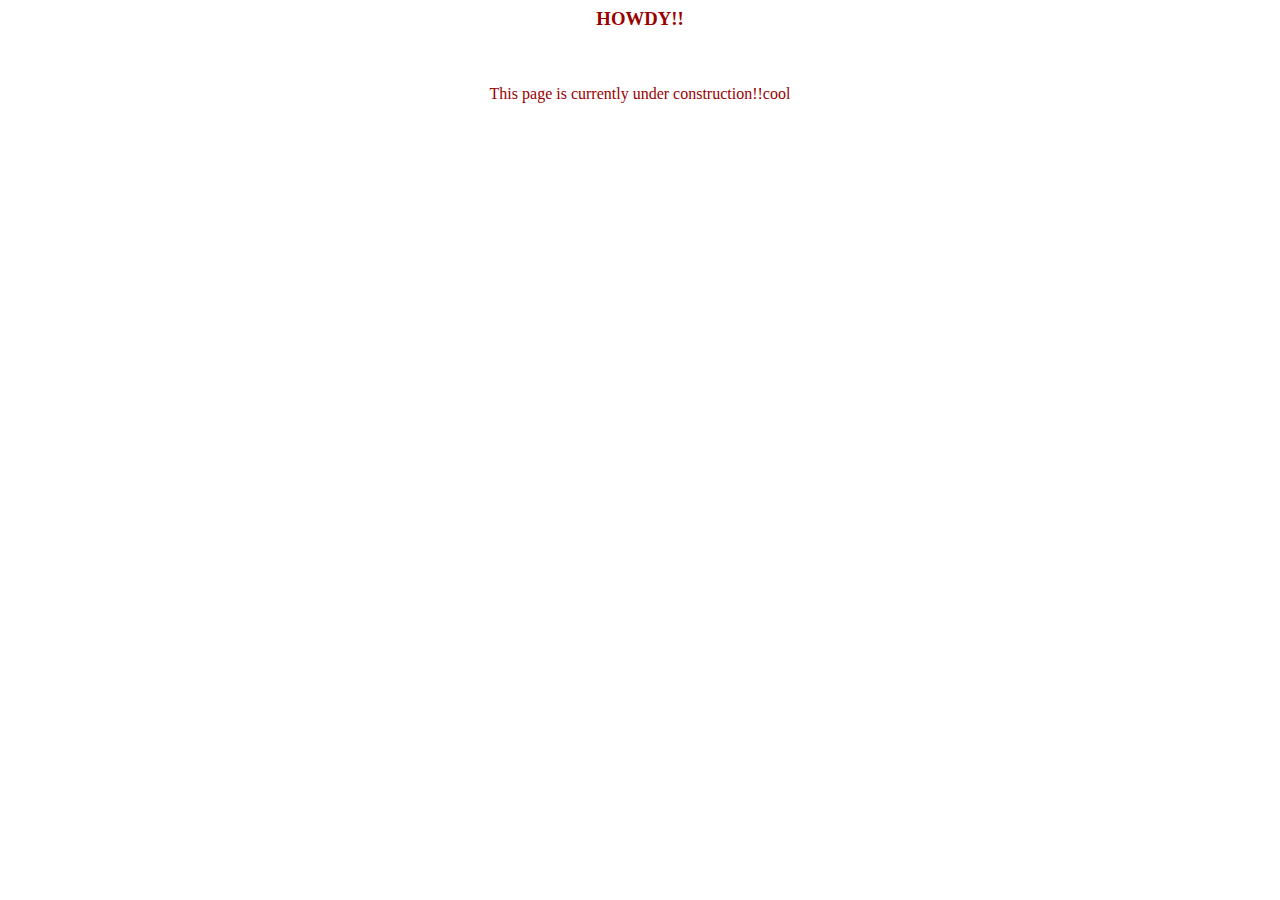
==== index.html @ a37c8d68 "added index.html" ====
<!DOCTYPE HTML PUBLIC "-//W3C//DTD HTML 4.01 Transitional//EN">
<html>
<head>
<title>TEST</title>
<meta http-equiv="Content-Type" content="text/html; charset=iso-8859-1">
</head>

<body>
<table width="100%" border="0" cellspacing="0" cellpadding="0">
  <tr>
    <td align="center"><h3><font color="#990000">HOWDY!!</font></h3></td>
  </tr>
  <tr>
    <td align="center"><font color="#990000"><br><br>This page is currently under construction!!cool</font></td>
  </tr>
</table>

</body>
</html>
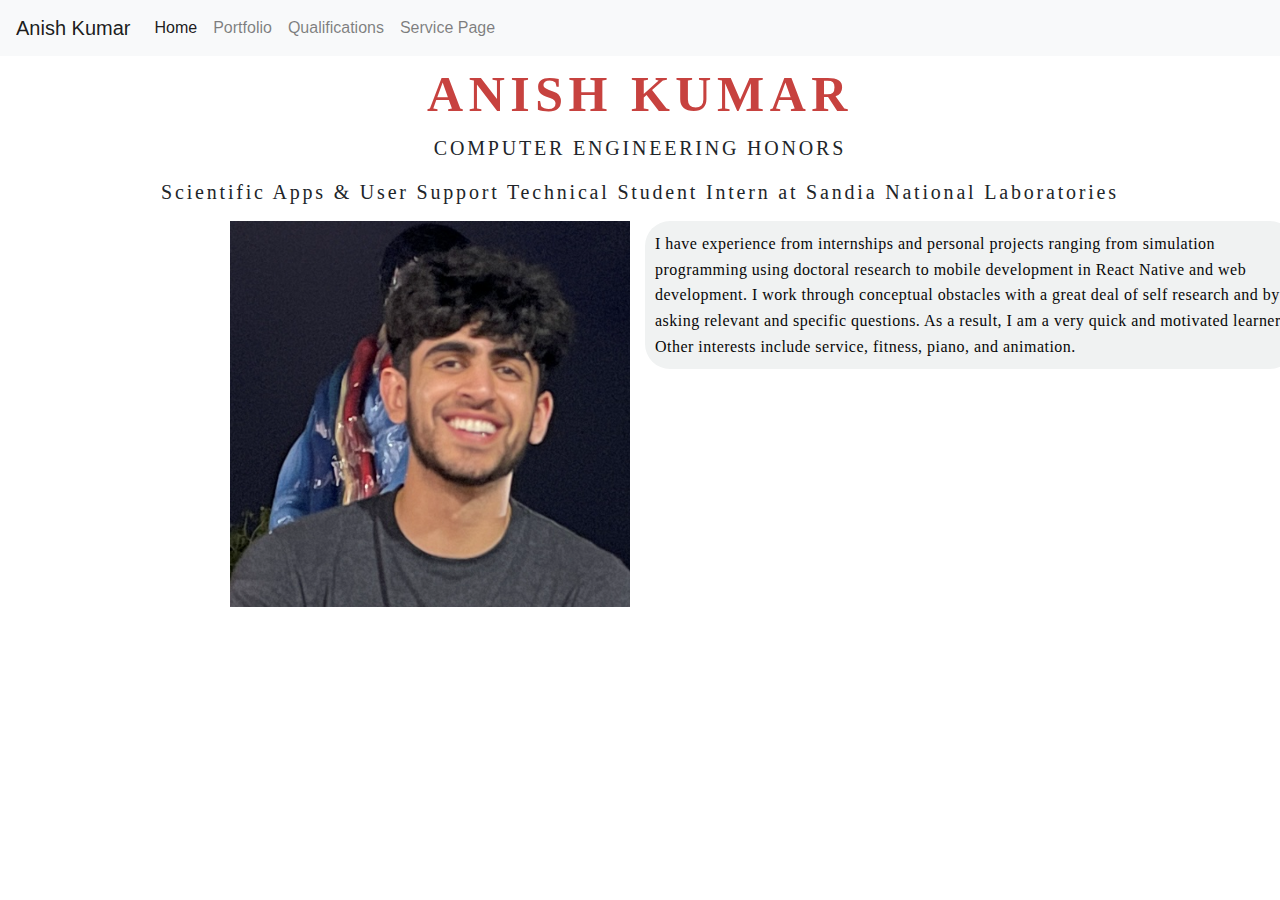
==== commit 4de22b7a: "Created a lot of new files" ====
--- a/index.html
+++ b/index.html
@@ -1,19 +1,55 @@
 <!DOCTYPE HTML PUBLIC "-//W3C//DTD HTML 4.01 Transitional//EN">
 <html>
 <head>
-<title>TEST</title>
+
+<title>Home</title>
 <meta http-equiv="Content-Type" content="text/html; charset=iso-8859-1">
+<!-- Latest compiled and minified CSS -->
+<link rel="stylesheet" href="https://stackpath.bootstrapcdn.com/bootstrap/4.4.1/css/bootstrap.min.css" integrity="sha384-Vkoo8x4CGsO3+Hhxv8T/Q5PaXtkKtu6ug5TOeNV6gBiFeWPGFN9MuhOf23Q9Ifjh" crossorigin="anonymous">
+
+<!-- jQuery library -->
+<script src="https://ajax.googleapis.com/ajax/libs/jquery/3.5.1/jquery.min.js"></script>
+
+
+
+
+<!-- Latest compiled JavaScript -->
+<script src="https://maxcdn.bootstrapcdn.com/bootstrap/3.4.1/js/bootstrap.min.js"></script>
+<link rel="stylesheet" href="index.css">
+
+<script>
+
+  $(function(){
+    $("#navbar").load("navbar.html");
+  });
+  
+  </script>
 </head>
 
 <body>
-<table width="100%" border="0" cellspacing="0" cellpadding="0">
-  <tr>
-    <td align="center"><h3><font color="#990000">HOWDY!!</font></h3></td>
-  </tr>
-  <tr>
-    <td align="center"><font color="#990000"><br><br>This page is currently under construction!!cool</font></td>
-  </tr>
-</table>
 
+  
+  <div id="navbar"></div> 
+  <!-- <object name="foo" type="text/html" data="navbar.html" width = "100%"></object> -->
+
+  
+  
+  
+<div class = "details">
+<div class = "name">Anish Kumar</div>
+<div id = "major" class ="sub-details">Computer Engineering Honors</div>
+<div id = "job" class = "sub-details">Scientific Apps & User Support Technical Student Intern at Sandia National Laboratories</div>
+</div> 
+<div class = "row align-items-start">
+<div id = "pic" class="col ">
+  <img id ="pict" src = "pic.PNG" width="400" 
+  height="auto" align="right">
+</div>
+<div id = "intro" class="col"> 
+
+  I have experience from internships and personal projects ranging from simulation programming using doctoral research to mobile development in React Native and web development. I work through conceptual obstacles with a great deal of self research and by asking relevant and specific questions. As a result, I am a very quick and motivated learner. Other interests include service, fitness, piano, and animation.
+
+</div>
+</div>
 </body>
 </html>
--- a/index.css
+++ b/index.css
@@ -0,0 +1,51 @@
+.details {
+    text-align: center;
+}
+.name {
+    font-family: proxima-nova;
+    font-weight: 600;
+    font-style: normal;
+    font-size: 50px;
+    letter-spacing: .11em;
+    line-height: 1em;
+    text-transform: uppercase;
+    color: #c7423f;
+    
+    padding:1%
+}
+
+.sub-details {
+    font-family: din-condensed-web;
+    font-weight: 400;
+    font-style: normal;
+    font-size: 20px;
+    letter-spacing: .14em;
+    line-height: 1.6em;
+    padding-bottom:1%
+    /* text-transform: uppercase; */
+}
+
+#major {
+    text-transform: uppercase; 
+}
+
+#intro, .project {
+    font-family: Lato;
+    font-weight: 400;
+    font-style: normal;
+    font-size: 16px;
+    letter-spacing: .03em;
+    line-height: 1.6em;
+    text-transform: none;
+    color: #070707;
+    position: relative;
+    overflow: hidden;
+    background-color: #f0f2f2;
+    border-radius: 25px;
+    text-align: left;
+    padding: 10px
+}
+#pict {
+    width:"400" ;
+     height:"500"
+}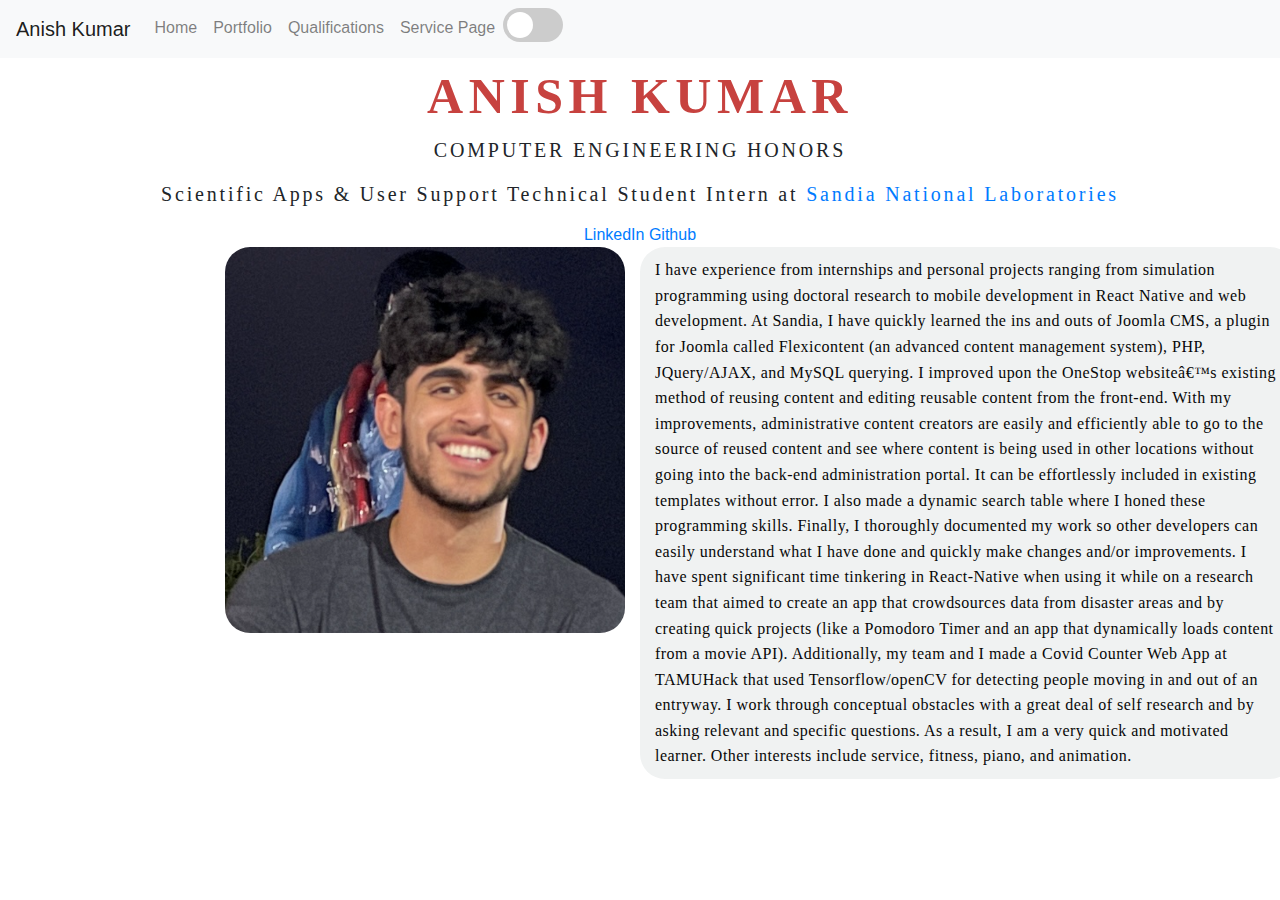
==== commit 66db1b66: "final" ====
--- a/index.html
+++ b/index.html
@@ -3,6 +3,7 @@
 <head>
 
 <title>Home</title>
+<script src="toggle.js"></script>
 <meta http-equiv="Content-Type" content="text/html; charset=iso-8859-1">
 <!-- Latest compiled and minified CSS -->
 <link rel="stylesheet" href="https://stackpath.bootstrapcdn.com/bootstrap/4.4.1/css/bootstrap.min.css" integrity="sha384-Vkoo8x4CGsO3+Hhxv8T/Q5PaXtkKtu6ug5TOeNV6gBiFeWPGFN9MuhOf23Q9Ifjh" crossorigin="anonymous">
@@ -38,16 +39,24 @@
 <div class = "details">
 <div class = "name">Anish Kumar</div>
 <div id = "major" class ="sub-details">Computer Engineering Honors</div>
-<div id = "job" class = "sub-details">Scientific Apps & User Support Technical Student Intern at Sandia National Laboratories</div>
+
+<div id = "job" class = "sub-details">Scientific Apps & User Support Technical Student Intern at <a href = "https://www.sandia.gov/">Sandia National Laboratories</a></div>
+<div>
+  <a href = "https://www.linkedin.com/in/anish-kumar-00858b176/">LinkedIn</a>
+  <a  href = "https://github.tamu.edu/kuma190">Github</a>
+</div>
 </div> 
 <div class = "row align-items-start">
 <div id = "pic" class="col ">
   <img id ="pict" src = "pic.PNG" width="400" 
   height="auto" align="right">
 </div>
-<div id = "intro" class="col"> 
+<div id = "intro" class="project col"> 
 
-  I have experience from internships and personal projects ranging from simulation programming using doctoral research to mobile development in React Native and web development. I work through conceptual obstacles with a great deal of self research and by asking relevant and specific questions. As a result, I am a very quick and motivated learner. Other interests include service, fitness, piano, and animation.
+  I have experience from internships and personal projects ranging from simulation programming using doctoral research to mobile development in React Native and web development. At Sandia, I have quickly learned the ins and outs of Joomla CMS, a plugin for Joomla called Flexicontent (an advanced content management system), PHP, JQuery/AJAX, and MySQL querying. I improved upon the OneStop website’s existing method of reusing content and editing reusable content from the front-end. With my improvements, administrative content creators are easily and efficiently able to go to the source of reused content and see where content is being used in other locations without going into the back-end administration portal. It can be effortlessly included in existing templates without error.  I also made a dynamic search table where I honed these programming skills. Finally, I thoroughly documented my work so other developers can easily understand what I have done and quickly make changes and/or improvements.
+
+  I have spent significant time tinkering in React-Native when using it while on a research team that aimed to create an app that crowdsources data from disaster areas and by creating quick projects (like a Pomodoro Timer and an app that dynamically loads content from a movie API). Additionally, my team and I made a Covid Counter Web App at TAMUHack that used Tensorflow/openCV for detecting people moving in and out of an entryway.
+   I work through conceptual obstacles with a great deal of self research and by asking relevant and specific questions. As a result, I am a very quick and motivated learner. Other interests include service, fitness, piano, and animation.
 
 </div>
 </div>
--- a/index.css
+++ b/index.css
@@ -29,7 +29,14 @@
     text-transform: uppercase; 
 }
 
-#intro, .project {
+.navname {
+  border-left: 6px solid green;
+  height: 100%;
+  /* padding: 5px */
+}
+
+
+.project {
     font-family: Lato;
     font-weight: 400;
     font-style: normal;
@@ -47,5 +54,91 @@
 }
 #pict {
     width:"400" ;
-     height:"500"
-}+     height:"500";
+     border-radius:25px
+}
+
+.dark-mode {
+    background-color:black;
+    color: white;
+}
+
+.project-dark-mode {
+    background-color:rgb(39, 39, 39);
+    color: white;
+}
+.nav-dark-mode{
+    /* background-color:rgb(39, 39, 39); */
+    color: white;
+}
+
+.center {
+    display: block;
+    margin-left: auto;
+    margin-right: auto;
+    width: 50%;
+  }
+
+        
+/* The switch - the box around the slider */
+.switch {
+    position: relative;
+    display: inline-block;
+    width: 60px;
+    height: 34px;
+  }
+  
+  /* Hide default HTML checkbox */
+  .switch input {
+    opacity: 0;
+    width: 0;
+    height: 0;
+  }
+  
+  /* The slider */
+  .slider {
+    position: absolute;
+    cursor: pointer;
+    top: 0;
+    left: 0;
+    right: 0;
+    bottom: 0;
+    background-color: #ccc;
+    -webkit-transition: .4s;
+    transition: .4s;
+  }
+  
+  .slider:before {
+    position: absolute;
+    content: "";
+    height: 26px;
+    width: 26px;
+    left: 4px;
+    bottom: 4px;
+    background-color: white;
+    -webkit-transition: .4s;
+    transition: .4s;
+  }
+  
+  input:checked + .slider {
+    background-color: #2196F3;
+  }
+  
+  input:focus + .slider {
+    box-shadow: 0 0 1px #2196F3;
+  }
+  
+  input:checked + .slider:before {
+    -webkit-transform: translateX(26px);
+    -ms-transform: translateX(26px);
+    transform: translateX(26px);
+  }
+  
+  /* Rounded sliders */
+  .slider.round {
+    border-radius: 34px;
+  }
+  
+  .slider.round:before {
+    border-radius: 50%;
+  }